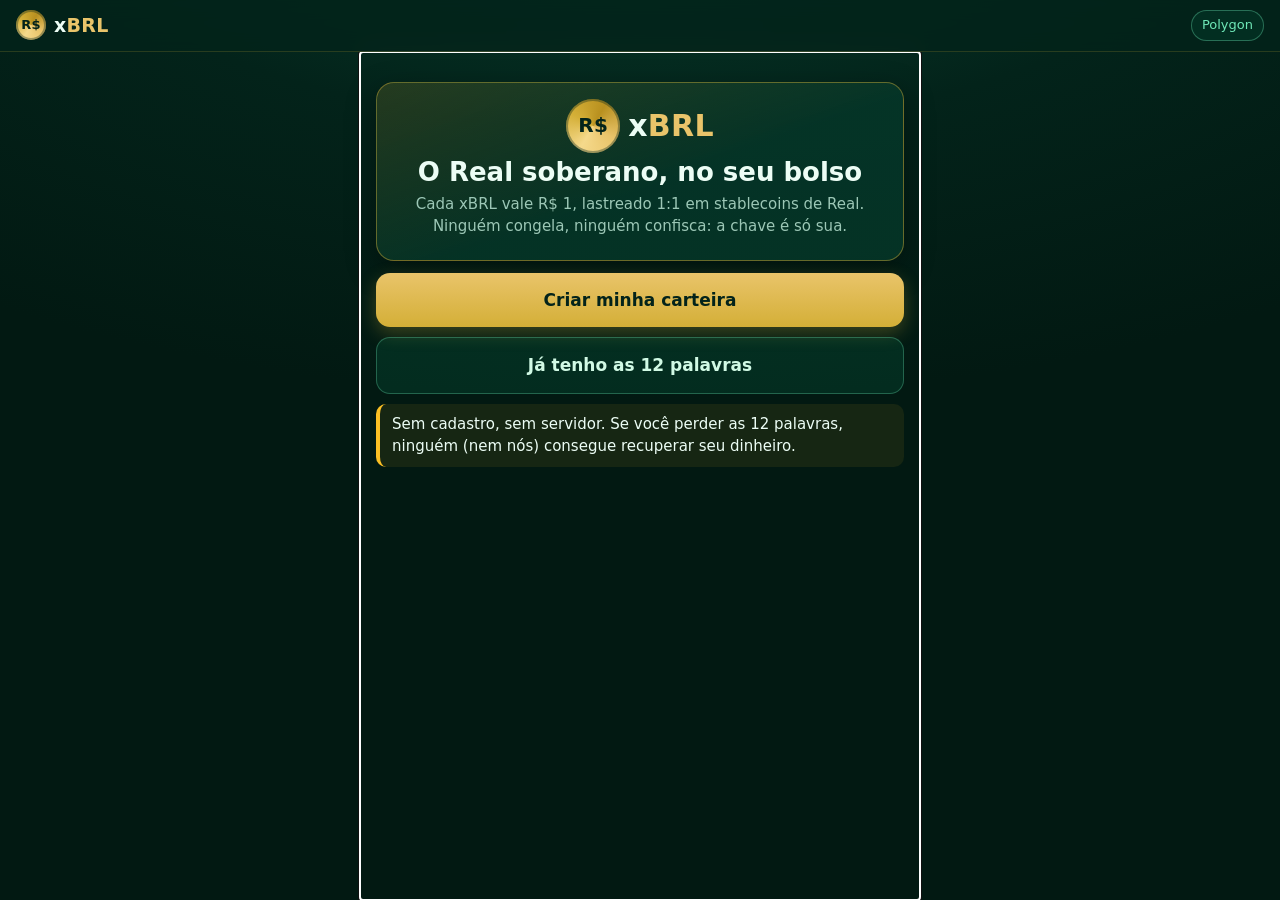
==== wallet/index.html @ 24b8bc8e "Ecossistema xBRL v1: contratos, testes, carteira PWA, landing e CI - Contratos Foundry (Solidity 0.8" ====
<!doctype html>
<html lang="pt-BR">
<head>
  <meta charset="utf-8">
  <meta name="viewport" content="width=device-width, initial-scale=1, viewport-fit=cover">
  <meta name="theme-color" content="#03231A">
  <meta name="color-scheme" content="dark">
  <meta name="description" content="Carteira xBRL — o Real soberano e inconfiscável na Polygon. Autocustódia, sem servidor.">
  <meta http-equiv="Content-Security-Policy" content="default-src 'self'; script-src 'self'; style-src 'self' 'unsafe-inline'; img-src 'self' data:; connect-src 'self' https: http://127.0.0.1:8545 http://localhost:8545; manifest-src 'self'; worker-src 'self'; base-uri 'self'; form-action 'none'">
  <meta name="referrer" content="no-referrer">
  <title>Carteira xBRL</title>
  <link rel="manifest" href="manifest.json">
  <link rel="icon" href="icons/icon-192.png" type="image/png">
  <link rel="apple-touch-icon" href="icons/icon-192.png">
  <style>
    :root {
      --e950: #021912; --e900: #03231A; --e850: #052E22; --e800: #063B2C; --e700: #0A5A43; --e600: #0E7A5A;
      --e500: #10B981; --e300: #6EE7B7; --e100: #D1FAE5;
      --o600: #B8901F; --o500: #D4AF37; --o400: #E9C46A; --o300: #F5D98B;
      --txt: #ECFDF5; --mudo: #9CC7B6; --perigo: #F87171; --aviso: #FBBF24;
      --raio: 18px; --sombra: 0 10px 30px rgba(0,0,0,.35);
      --fonte: ui-rounded, "SF Pro Rounded", system-ui, -apple-system, "Segoe UI", Roboto, "Helvetica Neue", Arial, sans-serif;
      --mono: ui-monospace, "SF Mono", Menlo, Consolas, monospace;
    }
    * { box-sizing: border-box; -webkit-tap-highlight-color: transparent; }
    html, body { margin: 0; height: 100%; }
    body {
      font-family: var(--fonte); color: var(--txt); font-size: 17px; line-height: 1.45;
      background: radial-gradient(1200px 600px at 50% -200px, #0B4A37 0%, var(--e900) 55%, var(--e950) 100%) fixed;
      display: flex; flex-direction: column; min-height: 100dvh; overscroll-behavior: none;
    }
    button, input, select, textarea { font: inherit; color: inherit; }
    a { color: var(--o400); }
    .cab {
      position: sticky; top: 0; z-index: 5; display: flex; align-items: center; gap: 10px;
      padding: calc(10px + env(safe-area-inset-top)) 16px 10px; background: rgba(3,35,26,.86); backdrop-filter: blur(10px);
      border-bottom: 1px solid rgba(212,175,55,.18);
    }
    .marca { display: flex; align-items: center; gap: 8px; font-weight: 800; letter-spacing: .3px; font-size: 19px; }
    .marca .moeda {
      width: 30px; height: 30px; border-radius: 50%; display: grid; place-items: center; font-size: 13px; font-weight: 900;
      background: conic-gradient(from 210deg, var(--o300), var(--o500), var(--o600), var(--o400), var(--o300)); color: var(--e900);
      box-shadow: inset 0 0 0 2px rgba(3,35,26,.35);
    }
    .marca b { color: var(--o400); }
    .chip { margin-left: auto; font-size: 13px; padding: 5px 10px; border-radius: 99px; border: 1px solid rgba(110,231,183,.35); color: var(--e300); background: rgba(16,185,129,.08); }
    .chip.teste { border-color: rgba(251,191,36,.5); color: var(--aviso); background: rgba(251,191,36,.08); }
    .icone-btn { background: none; border: 0; font-size: 20px; padding: 6px; cursor: pointer; border-radius: 10px; }
    .icone-btn:focus-visible, button:focus-visible, input:focus-visible, select:focus-visible, textarea:focus-visible { outline: 3px solid var(--o400); outline-offset: 2px; }
    main { flex: 1; width: 100%; max-width: 560px; margin: 0 auto; padding: 18px 16px 110px; }
    .abas {
      position: fixed; left: 0; right: 0; bottom: 0; z-index: 5; display: grid; grid-template-columns: repeat(5, 1fr);
      padding: 6px 6px calc(6px + env(safe-area-inset-bottom)); background: rgba(2,25,18,.94); backdrop-filter: blur(12px);
      border-top: 1px solid rgba(212,175,55,.2);
    }
    .abas[hidden] { display: none; }
    .abas button { background: none; border: 0; padding: 6px 2px; border-radius: 12px; display: grid; gap: 2px; justify-items: center; font-size: 11.5px; color: var(--mudo); cursor: pointer; }
    .abas button span { font-size: 21px; line-height: 1; }
    .abas button[aria-current="page"] { color: var(--o400); background: rgba(212,175,55,.08); }
    h1 { font-size: 26px; margin: 4px 0 6px; line-height: 1.2; }
    h2 { font-size: 19px; margin: 18px 0 8px; }
    p { margin: 6px 0; }
    .mudo { color: var(--mudo); font-size: 15px; }
    .cartao { background: linear-gradient(180deg, rgba(10,90,67,.55), rgba(6,59,44,.55)); border: 1px solid rgba(110,231,183,.16); border-radius: var(--raio); padding: 16px; margin: 12px 0; box-shadow: var(--sombra); }
    .cartao.ouro { border-color: rgba(212,175,55,.45); background: linear-gradient(160deg, rgba(212,175,55,.16), rgba(6,59,44,.7) 55%); }
    .saldo { font-size: 38px; font-weight: 900; letter-spacing: -.5px; }
    .saldo small { font-size: 16px; color: var(--o400); font-weight: 700; margin-left: 4px; }
    .linha { display: flex; justify-content: space-between; gap: 10px; align-items: center; padding: 8px 0; border-bottom: 1px dashed rgba(110,231,183,.14); }
    .linha:last-child { border-bottom: 0; }
    .grade { display: grid; grid-template-columns: repeat(3, 1fr); gap: 10px; }
    .grade.duas { grid-template-columns: repeat(2, 1fr); }
    .atalho { background: rgba(16,185,129,.1); border: 1px solid rgba(110,231,183,.2); border-radius: 16px; padding: 14px 6px; display: grid; gap: 4px; justify-items: center; cursor: pointer; font-size: 14px; }
    .atalho span { font-size: 26px; }
    .btn { display: block; width: 100%; padding: 15px 18px; border-radius: 14px; border: 0; font-weight: 800; font-size: 17px; cursor: pointer; margin: 10px 0; text-align: center; text-decoration: none; }
    .btn.prim { background: linear-gradient(180deg, var(--o400), var(--o500)); color: var(--e900); box-shadow: 0 6px 18px rgba(212,175,55,.28); }
    .btn.sec { background: rgba(16,185,129,.12); color: var(--e100); border: 1px solid rgba(110,231,183,.3); }
    .btn.perigo { background: rgba(248,113,113,.12); color: #FECACA; border: 1px solid rgba(248,113,113,.4); }
    .btn:disabled { opacity: .45; cursor: not-allowed; }
    .segurar { position: relative; overflow: hidden; user-select: none; -webkit-user-select: none; touch-action: none; }
    .segurar::before { content: ""; position: absolute; inset: 0; width: var(--p, 0%); background: rgba(3,35,26,.28); transition: width .08s linear; }
    .segurar > i { position: relative; font-style: normal; }
    label { display: block; font-size: 14px; color: var(--mudo); margin: 14px 0 6px; }
    input, select, textarea { width: 100%; padding: 14px; border-radius: 12px; border: 1px solid rgba(110,231,183,.28); background: rgba(2,25,18,.6); font-size: 17px; }
    textarea { min-height: 96px; resize: vertical; }
    input.grande { font-size: 28px; font-weight: 800; text-align: center; }
    .aviso { border-left: 4px solid var(--aviso); background: rgba(251,191,36,.08); padding: 10px 12px; border-radius: 10px; font-size: 15px; margin: 10px 0; }
    .erro { border-left: 4px solid var(--perigo); background: rgba(248,113,113,.1); padding: 10px 12px; border-radius: 10px; font-size: 15px; margin: 10px 0; }
    .ok { border-left: 4px solid var(--e500); background: rgba(16,185,129,.1); padding: 10px 12px; border-radius: 10px; font-size: 15px; margin: 10px 0; }
    .palavras { display: grid; grid-template-columns: repeat(2, 1fr); gap: 8px; counter-reset: p; padding: 0; }
    .palavras li { white-space: nowrap; overflow: hidden; text-overflow: ellipsis; list-style: none; background: rgba(2,25,18,.7); border: 1px solid rgba(212,175,55,.3); border-radius: 10px; padding: 9px 6px; text-align: center; font-weight: 700; font-family: var(--mono); font-size: 14px; }
    .palavras li::before { counter-increment: p; content: counter(p) ". "; color: var(--o400); font-weight: 400; }
    .borrado { filter: blur(9px); }
    .pin-pontos { display: flex; justify-content: center; gap: 14px; margin: 18px 0; }
    .pin-pontos i { width: 16px; height: 16px; border-radius: 50%; border: 2px solid var(--o400); }
    .pin-pontos i.cheio { background: var(--o400); }
    .teclado { display: grid; grid-template-columns: repeat(3, 1fr); gap: 10px; max-width: 320px; margin: 0 auto; }
    .teclado button { padding: 16px 0; font-size: 24px; font-weight: 800; border-radius: 16px; border: 1px solid rgba(110,231,183,.22); background: rgba(16,185,129,.08); cursor: pointer; }
    .tremer { animation: tremer .35s; }
    @keyframes tremer { 25% { transform: translateX(-8px); } 75% { transform: translateX(8px); } }
    .deslizar { position: relative; margin: 26px auto; max-width: 340px; }
    .deslizar input[type=range] { -webkit-appearance: none; appearance: none; height: 62px; border-radius: 99px; padding: 0 4px; background: linear-gradient(90deg, rgba(212,175,55,.3), rgba(16,185,129,.18)); border: 1px solid rgba(212,175,55,.5); }
    .deslizar input[type=range]::-webkit-slider-thumb { -webkit-appearance: none; width: 54px; height: 54px; border-radius: 50%; background: radial-gradient(circle at 35% 30%, var(--o300), var(--o500) 60%, var(--o600)); box-shadow: 0 4px 12px rgba(0,0,0,.4); cursor: grab; }
    .deslizar input[type=range]::-moz-range-thumb { width: 54px; height: 54px; border-radius: 50%; border: 0; background: var(--o500); }
    .deslizar span { position: absolute; inset: 0; display: grid; place-items: center; pointer-events: none; font-weight: 800; color: var(--o300); letter-spacing: .4px; }
    .tanque { height: 16px; border-radius: 99px; background: rgba(2,25,18,.8); border: 1px solid rgba(212,175,55,.35); overflow: hidden; }
    .tanque > i { display: block; height: 100%; width: var(--n, 0%); background: linear-gradient(90deg, var(--perigo), var(--aviso) 30%, var(--e500) 60%, var(--o400)); }
    .endereco { font-family: var(--mono); word-break: break-all; font-size: 16px; background: rgba(2,25,18,.7); padding: 12px; border-radius: 12px; border: 1px solid rgba(212,175,55,.3); }
    .selo { display: inline-block; font-size: 12px; font-weight: 800; padding: 3px 8px; border-radius: 99px; background: rgba(212,175,55,.16); color: var(--o300); border: 1px solid rgba(212,175,55,.35); }
    .selo.verde { background: rgba(16,185,129,.14); color: var(--e300); border-color: rgba(110,231,183,.35); }
    .item { display: flex; gap: 12px; align-items: center; padding: 12px; border-radius: 14px; background: rgba(2,25,18,.45); border: 1px solid rgba(110,231,183,.14); margin: 8px 0; cursor: pointer; width: 100%; text-align: left; }
    .item .ic { font-size: 26px; }
    .item .meio { flex: 1; min-width: 0; }
    .item .meio b { display: block; overflow: hidden; text-overflow: ellipsis; white-space: nowrap; }
    .seg { display: grid; grid-template-columns: repeat(2, 1fr); gap: 6px; background: rgba(2,25,18,.6); padding: 4px; border-radius: 14px; margin: 10px 0; }
    .seg button { padding: 10px; border-radius: 10px; border: 0; background: none; font-weight: 700; color: var(--mudo); cursor: pointer; }
    .seg button[aria-pressed="true"] { background: var(--e700); color: var(--txt); }
    .modal { position: fixed; inset: 0; z-index: 20; background: rgba(2,25,18,.82); display: grid; place-items: center; padding: 24px; }
    .modal[hidden] { display: none; }
    .modal .cartao { max-width: 420px; width: 100%; text-align: center; }
    .giro { width: 44px; height: 44px; border-radius: 50%; border: 4px solid rgba(212,175,55,.25); border-top-color: var(--o400); animation: giro 1s linear infinite; margin: 8px auto; }
    @keyframes giro { to { transform: rotate(360deg); } }
    .toast { position: fixed; left: 50%; bottom: calc(88px + env(safe-area-inset-bottom)); transform: translateX(-50%); z-index: 30; background: var(--e700); border: 1px solid rgba(212,175,55,.4); padding: 12px 16px; border-radius: 14px; box-shadow: var(--sombra); max-width: 92vw; font-size: 15px; }
    .toast[hidden] { display: none; }
    .estrelas { display: flex; gap: 6px; justify-content: center; font-size: 34px; }
    .estrelas button { background: none; border: 0; cursor: pointer; filter: grayscale(1) brightness(.7); }
    .estrelas button.on { filter: none; }
    .codigo { font-family: var(--mono); font-size: 26px; letter-spacing: 2px; text-align: center; color: var(--o300); background: rgba(2,25,18,.8); border: 2px dashed var(--o500); border-radius: 14px; padding: 14px; }
    .nivel { display: inline-flex; gap: 2px; color: var(--o400); }
    @media (prefers-reduced-motion: reduce) { * { animation: none !important; transition: none !important; } }
  </style>
</head>
<body>
  <header class="cab">
    <div class="marca"><span class="moeda" aria-hidden="true">R$</span><span>x<b>BRL</b></span></div>
    <span id="rede" class="chip" role="status">Polygon</span>
    <button id="btn-bloquear" class="icone-btn" title="Bloquear carteira" aria-label="Bloquear carteira" hidden>🔒</button>
  </header>

  <main id="tela" tabindex="-1" aria-live="polite">
    <div class="cartao" style="text-align:center"><div class="giro"></div><p>Abrindo a carteira…</p></div>
  </main>

  <nav id="abas" class="abas" aria-label="Seções" hidden>
    <button data-ir="INICIO"><span>🏠</span>Início</button>
    <button data-ir="TRABALHOS"><span>🤝</span>Trabalhos</button>
    <button data-ir="COFRE"><span>🏦</span>Cofre</button>
    <button data-ir="RESERVA"><span>🪙</span>Reserva</button>
    <button data-ir="AJUSTES"><span>⚙️</span>Ajustes</button>
  </nav>

  <div id="modal" class="modal" hidden role="dialog" aria-modal="true" aria-live="assertive"><div class="cartao" id="modal-corpo"></div></div>
  <div id="toast" class="toast" hidden role="status"></div>

  <noscript><p style="padding:20px">A carteira xBRL precisa de JavaScript ligado. Nada é enviado a servidores: tudo roda no seu aparelho.</p></noscript>
  <script src="src/vendor/ethers.umd.min.js"></script>
  <script type="module" src="src/app.js"></script>
</body>
</html>
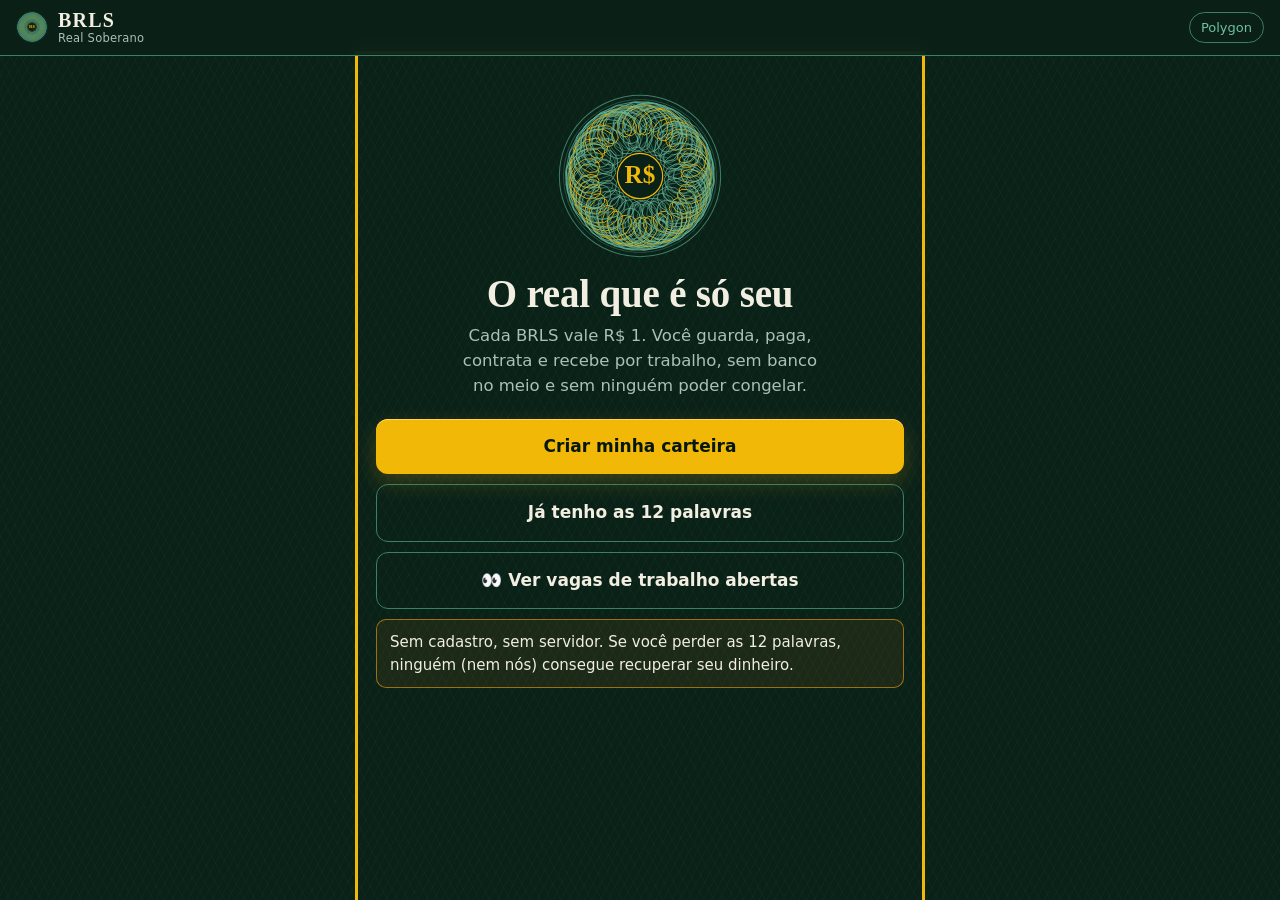
==== commit 461a8b21: "Produção: BRLS (Real Soberano), ações sem gás, kit de gás, comprovante em português e identidade "Cé" ====
--- a/wallet/index.html
+++ b/wallet/index.html
@@ -3,135 +3,20 @@
 <head>
   <meta charset="utf-8">
   <meta name="viewport" content="width=device-width, initial-scale=1, viewport-fit=cover">
-  <meta name="theme-color" content="#03231A">
+  <meta name="theme-color" content="#0A2118">
   <meta name="color-scheme" content="dark">
-  <meta name="description" content="Carteira xBRL — o Real soberano e inconfiscável na Polygon. Autocustódia, sem servidor.">
+  <meta name="description" content="Carteira BRLS — o Real soberano e inconfiscável na Polygon. Autocustódia, sem servidor.">
   <meta http-equiv="Content-Security-Policy" content="default-src 'self'; script-src 'self'; style-src 'self' 'unsafe-inline'; img-src 'self' data:; connect-src 'self' https: http://127.0.0.1:8545 http://localhost:8545; manifest-src 'self'; worker-src 'self'; base-uri 'self'; form-action 'none'">
   <meta name="referrer" content="no-referrer">
-  <title>Carteira xBRL</title>
+  <title>Carteira BRLS</title>
   <link rel="manifest" href="manifest.json">
   <link rel="icon" href="icons/icon-192.png" type="image/png">
   <link rel="apple-touch-icon" href="icons/icon-192.png">
-  <style>
-    :root {
-      --e950: #021912; --e900: #03231A; --e850: #052E22; --e800: #063B2C; --e700: #0A5A43; --e600: #0E7A5A;
-      --e500: #10B981; --e300: #6EE7B7; --e100: #D1FAE5;
-      --o600: #B8901F; --o500: #D4AF37; --o400: #E9C46A; --o300: #F5D98B;
-      --txt: #ECFDF5; --mudo: #9CC7B6; --perigo: #F87171; --aviso: #FBBF24;
-      --raio: 18px; --sombra: 0 10px 30px rgba(0,0,0,.35);
-      --fonte: ui-rounded, "SF Pro Rounded", system-ui, -apple-system, "Segoe UI", Roboto, "Helvetica Neue", Arial, sans-serif;
-      --mono: ui-monospace, "SF Mono", Menlo, Consolas, monospace;
-    }
-    * { box-sizing: border-box; -webkit-tap-highlight-color: transparent; }
-    html, body { margin: 0; height: 100%; }
-    body {
-      font-family: var(--fonte); color: var(--txt); font-size: 17px; line-height: 1.45;
-      background: radial-gradient(1200px 600px at 50% -200px, #0B4A37 0%, var(--e900) 55%, var(--e950) 100%) fixed;
-      display: flex; flex-direction: column; min-height: 100dvh; overscroll-behavior: none;
-    }
-    button, input, select, textarea { font: inherit; color: inherit; }
-    a { color: var(--o400); }
-    .cab {
-      position: sticky; top: 0; z-index: 5; display: flex; align-items: center; gap: 10px;
-      padding: calc(10px + env(safe-area-inset-top)) 16px 10px; background: rgba(3,35,26,.86); backdrop-filter: blur(10px);
-      border-bottom: 1px solid rgba(212,175,55,.18);
-    }
-    .marca { display: flex; align-items: center; gap: 8px; font-weight: 800; letter-spacing: .3px; font-size: 19px; }
-    .marca .moeda {
-      width: 30px; height: 30px; border-radius: 50%; display: grid; place-items: center; font-size: 13px; font-weight: 900;
-      background: conic-gradient(from 210deg, var(--o300), var(--o500), var(--o600), var(--o400), var(--o300)); color: var(--e900);
-      box-shadow: inset 0 0 0 2px rgba(3,35,26,.35);
-    }
-    .marca b { color: var(--o400); }
-    .chip { margin-left: auto; font-size: 13px; padding: 5px 10px; border-radius: 99px; border: 1px solid rgba(110,231,183,.35); color: var(--e300); background: rgba(16,185,129,.08); }
-    .chip.teste { border-color: rgba(251,191,36,.5); color: var(--aviso); background: rgba(251,191,36,.08); }
-    .icone-btn { background: none; border: 0; font-size: 20px; padding: 6px; cursor: pointer; border-radius: 10px; }
-    .icone-btn:focus-visible, button:focus-visible, input:focus-visible, select:focus-visible, textarea:focus-visible { outline: 3px solid var(--o400); outline-offset: 2px; }
-    main { flex: 1; width: 100%; max-width: 560px; margin: 0 auto; padding: 18px 16px 110px; }
-    .abas {
-      position: fixed; left: 0; right: 0; bottom: 0; z-index: 5; display: grid; grid-template-columns: repeat(5, 1fr);
-      padding: 6px 6px calc(6px + env(safe-area-inset-bottom)); background: rgba(2,25,18,.94); backdrop-filter: blur(12px);
-      border-top: 1px solid rgba(212,175,55,.2);
-    }
-    .abas[hidden] { display: none; }
-    .abas button { background: none; border: 0; padding: 6px 2px; border-radius: 12px; display: grid; gap: 2px; justify-items: center; font-size: 11.5px; color: var(--mudo); cursor: pointer; }
-    .abas button span { font-size: 21px; line-height: 1; }
-    .abas button[aria-current="page"] { color: var(--o400); background: rgba(212,175,55,.08); }
-    h1 { font-size: 26px; margin: 4px 0 6px; line-height: 1.2; }
-    h2 { font-size: 19px; margin: 18px 0 8px; }
-    p { margin: 6px 0; }
-    .mudo { color: var(--mudo); font-size: 15px; }
-    .cartao { background: linear-gradient(180deg, rgba(10,90,67,.55), rgba(6,59,44,.55)); border: 1px solid rgba(110,231,183,.16); border-radius: var(--raio); padding: 16px; margin: 12px 0; box-shadow: var(--sombra); }
-    .cartao.ouro { border-color: rgba(212,175,55,.45); background: linear-gradient(160deg, rgba(212,175,55,.16), rgba(6,59,44,.7) 55%); }
-    .saldo { font-size: 38px; font-weight: 900; letter-spacing: -.5px; }
-    .saldo small { font-size: 16px; color: var(--o400); font-weight: 700; margin-left: 4px; }
-    .linha { display: flex; justify-content: space-between; gap: 10px; align-items: center; padding: 8px 0; border-bottom: 1px dashed rgba(110,231,183,.14); }
-    .linha:last-child { border-bottom: 0; }
-    .grade { display: grid; grid-template-columns: repeat(3, 1fr); gap: 10px; }
-    .grade.duas { grid-template-columns: repeat(2, 1fr); }
-    .atalho { background: rgba(16,185,129,.1); border: 1px solid rgba(110,231,183,.2); border-radius: 16px; padding: 14px 6px; display: grid; gap: 4px; justify-items: center; cursor: pointer; font-size: 14px; }
-    .atalho span { font-size: 26px; }
-    .btn { display: block; width: 100%; padding: 15px 18px; border-radius: 14px; border: 0; font-weight: 800; font-size: 17px; cursor: pointer; margin: 10px 0; text-align: center; text-decoration: none; }
-    .btn.prim { background: linear-gradient(180deg, var(--o400), var(--o500)); color: var(--e900); box-shadow: 0 6px 18px rgba(212,175,55,.28); }
-    .btn.sec { background: rgba(16,185,129,.12); color: var(--e100); border: 1px solid rgba(110,231,183,.3); }
-    .btn.perigo { background: rgba(248,113,113,.12); color: #FECACA; border: 1px solid rgba(248,113,113,.4); }
-    .btn:disabled { opacity: .45; cursor: not-allowed; }
-    .segurar { position: relative; overflow: hidden; user-select: none; -webkit-user-select: none; touch-action: none; }
-    .segurar::before { content: ""; position: absolute; inset: 0; width: var(--p, 0%); background: rgba(3,35,26,.28); transition: width .08s linear; }
-    .segurar > i { position: relative; font-style: normal; }
-    label { display: block; font-size: 14px; color: var(--mudo); margin: 14px 0 6px; }
-    input, select, textarea { width: 100%; padding: 14px; border-radius: 12px; border: 1px solid rgba(110,231,183,.28); background: rgba(2,25,18,.6); font-size: 17px; }
-    textarea { min-height: 96px; resize: vertical; }
-    input.grande { font-size: 28px; font-weight: 800; text-align: center; }
-    .aviso { border-left: 4px solid var(--aviso); background: rgba(251,191,36,.08); padding: 10px 12px; border-radius: 10px; font-size: 15px; margin: 10px 0; }
-    .erro { border-left: 4px solid var(--perigo); background: rgba(248,113,113,.1); padding: 10px 12px; border-radius: 10px; font-size: 15px; margin: 10px 0; }
-    .ok { border-left: 4px solid var(--e500); background: rgba(16,185,129,.1); padding: 10px 12px; border-radius: 10px; font-size: 15px; margin: 10px 0; }
-    .palavras { display: grid; grid-template-columns: repeat(2, 1fr); gap: 8px; counter-reset: p; padding: 0; }
-    .palavras li { white-space: nowrap; overflow: hidden; text-overflow: ellipsis; list-style: none; background: rgba(2,25,18,.7); border: 1px solid rgba(212,175,55,.3); border-radius: 10px; padding: 9px 6px; text-align: center; font-weight: 700; font-family: var(--mono); font-size: 14px; }
-    .palavras li::before { counter-increment: p; content: counter(p) ". "; color: var(--o400); font-weight: 400; }
-    .borrado { filter: blur(9px); }
-    .pin-pontos { display: flex; justify-content: center; gap: 14px; margin: 18px 0; }
-    .pin-pontos i { width: 16px; height: 16px; border-radius: 50%; border: 2px solid var(--o400); }
-    .pin-pontos i.cheio { background: var(--o400); }
-    .teclado { display: grid; grid-template-columns: repeat(3, 1fr); gap: 10px; max-width: 320px; margin: 0 auto; }
-    .teclado button { padding: 16px 0; font-size: 24px; font-weight: 800; border-radius: 16px; border: 1px solid rgba(110,231,183,.22); background: rgba(16,185,129,.08); cursor: pointer; }
-    .tremer { animation: tremer .35s; }
-    @keyframes tremer { 25% { transform: translateX(-8px); } 75% { transform: translateX(8px); } }
-    .deslizar { position: relative; margin: 26px auto; max-width: 340px; }
-    .deslizar input[type=range] { -webkit-appearance: none; appearance: none; height: 62px; border-radius: 99px; padding: 0 4px; background: linear-gradient(90deg, rgba(212,175,55,.3), rgba(16,185,129,.18)); border: 1px solid rgba(212,175,55,.5); }
-    .deslizar input[type=range]::-webkit-slider-thumb { -webkit-appearance: none; width: 54px; height: 54px; border-radius: 50%; background: radial-gradient(circle at 35% 30%, var(--o300), var(--o500) 60%, var(--o600)); box-shadow: 0 4px 12px rgba(0,0,0,.4); cursor: grab; }
-    .deslizar input[type=range]::-moz-range-thumb { width: 54px; height: 54px; border-radius: 50%; border: 0; background: var(--o500); }
-    .deslizar span { position: absolute; inset: 0; display: grid; place-items: center; pointer-events: none; font-weight: 800; color: var(--o300); letter-spacing: .4px; }
-    .tanque { height: 16px; border-radius: 99px; background: rgba(2,25,18,.8); border: 1px solid rgba(212,175,55,.35); overflow: hidden; }
-    .tanque > i { display: block; height: 100%; width: var(--n, 0%); background: linear-gradient(90deg, var(--perigo), var(--aviso) 30%, var(--e500) 60%, var(--o400)); }
-    .endereco { font-family: var(--mono); word-break: break-all; font-size: 16px; background: rgba(2,25,18,.7); padding: 12px; border-radius: 12px; border: 1px solid rgba(212,175,55,.3); }
-    .selo { display: inline-block; font-size: 12px; font-weight: 800; padding: 3px 8px; border-radius: 99px; background: rgba(212,175,55,.16); color: var(--o300); border: 1px solid rgba(212,175,55,.35); }
-    .selo.verde { background: rgba(16,185,129,.14); color: var(--e300); border-color: rgba(110,231,183,.35); }
-    .item { display: flex; gap: 12px; align-items: center; padding: 12px; border-radius: 14px; background: rgba(2,25,18,.45); border: 1px solid rgba(110,231,183,.14); margin: 8px 0; cursor: pointer; width: 100%; text-align: left; }
-    .item .ic { font-size: 26px; }
-    .item .meio { flex: 1; min-width: 0; }
-    .item .meio b { display: block; overflow: hidden; text-overflow: ellipsis; white-space: nowrap; }
-    .seg { display: grid; grid-template-columns: repeat(2, 1fr); gap: 6px; background: rgba(2,25,18,.6); padding: 4px; border-radius: 14px; margin: 10px 0; }
-    .seg button { padding: 10px; border-radius: 10px; border: 0; background: none; font-weight: 700; color: var(--mudo); cursor: pointer; }
-    .seg button[aria-pressed="true"] { background: var(--e700); color: var(--txt); }
-    .modal { position: fixed; inset: 0; z-index: 20; background: rgba(2,25,18,.82); display: grid; place-items: center; padding: 24px; }
-    .modal[hidden] { display: none; }
-    .modal .cartao { max-width: 420px; width: 100%; text-align: center; }
-    .giro { width: 44px; height: 44px; border-radius: 50%; border: 4px solid rgba(212,175,55,.25); border-top-color: var(--o400); animation: giro 1s linear infinite; margin: 8px auto; }
-    @keyframes giro { to { transform: rotate(360deg); } }
-    .toast { position: fixed; left: 50%; bottom: calc(88px + env(safe-area-inset-bottom)); transform: translateX(-50%); z-index: 30; background: var(--e700); border: 1px solid rgba(212,175,55,.4); padding: 12px 16px; border-radius: 14px; box-shadow: var(--sombra); max-width: 92vw; font-size: 15px; }
-    .toast[hidden] { display: none; }
-    .estrelas { display: flex; gap: 6px; justify-content: center; font-size: 34px; }
-    .estrelas button { background: none; border: 0; cursor: pointer; filter: grayscale(1) brightness(.7); }
-    .estrelas button.on { filter: none; }
-    .codigo { font-family: var(--mono); font-size: 26px; letter-spacing: 2px; text-align: center; color: var(--o300); background: rgba(2,25,18,.8); border: 2px dashed var(--o500); border-radius: 14px; padding: 14px; }
-    .nivel { display: inline-flex; gap: 2px; color: var(--o400); }
-    @media (prefers-reduced-motion: reduce) { * { animation: none !important; transition: none !important; } }
-  </style>
+  <link rel="stylesheet" href="estilo.css">
 </head>
 <body>
   <header class="cab">
-    <div class="marca"><span class="moeda" aria-hidden="true">R$</span><span>x<b>BRL</b></span></div>
+    <div id="marca"><span class="marca"><span class="palavra">BRLS<small>Real Soberano</small></span></span></div>
     <span id="rede" class="chip" role="status">Polygon</span>
     <button id="btn-bloquear" class="icone-btn" title="Bloquear carteira" aria-label="Bloquear carteira" hidden>🔒</button>
   </header>
@@ -143,7 +28,6 @@
   <nav id="abas" class="abas" aria-label="Seções" hidden>
     <button data-ir="INICIO"><span>🏠</span>Início</button>
     <button data-ir="TRABALHOS"><span>🤝</span>Trabalhos</button>
-    <button data-ir="COFRE"><span>🏦</span>Cofre</button>
     <button data-ir="RESERVA"><span>🪙</span>Reserva</button>
     <button data-ir="AJUSTES"><span>⚙️</span>Ajustes</button>
   </nav>
@@ -151,7 +35,7 @@
   <div id="modal" class="modal" hidden role="dialog" aria-modal="true" aria-live="assertive"><div class="cartao" id="modal-corpo"></div></div>
   <div id="toast" class="toast" hidden role="status"></div>
 
-  <noscript><p style="padding:20px">A carteira xBRL precisa de JavaScript ligado. Nada é enviado a servidores: tudo roda no seu aparelho.</p></noscript>
+  <noscript><p style="padding:20px">A carteira BRLS precisa de JavaScript ligado. Nada é enviado a servidores: tudo roda no seu aparelho.</p></noscript>
   <script src="src/vendor/ethers.umd.min.js"></script>
   <script type="module" src="src/app.js"></script>
 </body>
--- a/wallet/estilo.css
+++ b/wallet/estilo.css
@@ -0,0 +1,227 @@
+/* =====================================================================
+   BRLS — identidade "Cédula viva"
+   A carteira se comporta como uma cédula do Real gravada em talho-doce: roseta de guilhoché,
+   números em serifa de cédula, molduras duplas finas. Mata atlântica de fundo, ipê-amarelo para agir.
+   Uma regra de ouro: o amarelo-ipê só aparece onde a pessoa age (botão principal, foco, valor).
+   ===================================================================== */
+:root {
+  --mata: #0A2118;      /* fundo */
+  --mata-funda: #061710;
+  --folha: #123629;     /* superfícies */
+  --folha-clara: #1A4636;
+  --gravura: #3E7D66;   /* linhas de gravura, bordas */
+  --gravura-viva: #6FBFA0;
+  --ipe: #F2B807;       /* ação */
+  --ipe-claro: #FFD35C;
+  --papel: #F2EEE1;     /* texto */
+  --mudo: #A9C2B5;
+  --urucum: #E4572E;    /* perigo */
+  --pequi: #F59E0B;     /* atenção */
+
+  --serifa: "Iowan Old Style", "Palatino Linotype", Palatino, "Book Antiqua", "URW Palladio L", Georgia, serif;
+  --texto: ui-rounded, "SF Pro Rounded", system-ui, -apple-system, "Segoe UI", Roboto, "Helvetica Neue", Arial, sans-serif;
+  --mono: ui-monospace, "SF Mono", Menlo, Consolas, monospace;
+
+  /* escala tipográfica (razão 1,25) */
+  --t-1: 13px; --t0: 16.5px; --t1: 20px; --t2: 25px; --t3: 31px; --t4: 39px; --t5: 49px;
+  --raio-cedula: 6px; --raio: 14px; --raio-btn: 12px;
+
+  /* compatibilidade com nomes antigos usados no código */
+  --e950: var(--mata-funda); --e900: var(--mata); --e800: var(--folha); --e700: var(--folha-clara);
+  --e500: var(--gravura-viva); --e300: var(--gravura-viva); --e100: var(--papel);
+  --o600: #C99600; --o500: var(--ipe); --o400: var(--ipe); --o300: var(--ipe-claro);
+  --txt: var(--papel); --perigo: var(--urucum); --aviso: var(--pequi);
+  --sombra: 0 14px 34px rgba(0, 0, 0, .38);
+}
+
+* { box-sizing: border-box; -webkit-tap-highlight-color: transparent; }
+html, body { margin: 0; height: 100%; }
+body {
+  font-family: var(--texto); color: var(--papel); font-size: var(--t0); line-height: 1.5;
+  background-color: var(--mata);
+  /* trama de gravura bem fraca, como o fundo de segurança de uma cédula */
+  background-image:
+    repeating-linear-gradient(118deg, rgba(111, 191, 160, .035) 0 1px, transparent 1px 7px),
+    repeating-linear-gradient(62deg, rgba(111, 191, 160, .03) 0 1px, transparent 1px 9px);
+  display: flex; flex-direction: column; min-height: 100dvh; overscroll-behavior: none;
+  font-variant-numeric: lining-nums tabular-nums;
+}
+button, input, select, textarea { font: inherit; color: inherit; }
+a { color: var(--ipe-claro); text-underline-offset: 3px; }
+:focus-visible { outline: 3px solid var(--ipe); outline-offset: 2px; }
+
+/* ---------- roseta ---------- */
+.roseta { display: block; flex: none; }
+.roseta .aro { fill: none; stroke: var(--gravura); stroke-width: 1.2; }
+.roseta .aro.fino { stroke-width: .6; }
+.roseta polyline { stroke: var(--gravura-viva); vector-effect: non-scaling-stroke; }
+.roseta .r0 { stroke: var(--ipe); }
+.roseta .r2 { stroke: var(--gravura); }
+.roseta .miolo { fill: var(--mata); stroke: var(--ipe); stroke-width: 1.4; }
+.roseta .cifra { font-family: var(--serifa); font-weight: 700; font-size: 30px; fill: var(--ipe); }
+.roseta.desenhar polyline { stroke-dasharray: 2400; stroke-dashoffset: 2400; animation: gravar 2.4s cubic-bezier(.6, .1, .2, 1) forwards; }
+.roseta.desenhar .r1 { animation-delay: .15s; } .roseta.desenhar .r2 { animation-delay: .3s; }
+.roseta.desenhar .r3 { animation-delay: .45s; } .roseta.desenhar .r4 { animation-delay: .6s; } .roseta.desenhar .r5 { animation-delay: .75s; }
+@keyframes gravar { to { stroke-dashoffset: 0; } }
+
+/* ---------- cabeçalho e navegação ---------- */
+.cab {
+  position: sticky; top: 0; z-index: 5; display: flex; align-items: center; gap: 10px;
+  padding: calc(10px + env(safe-area-inset-top)) 16px 10px; background: rgba(10, 33, 24, .9); backdrop-filter: blur(10px);
+  border-bottom: 1px solid var(--gravura);
+}
+.marca { display: flex; align-items: center; gap: 10px; text-decoration: none; color: var(--papel); }
+.marca .palavra { font-family: var(--serifa); font-weight: 700; font-size: var(--t1); letter-spacing: .06em; line-height: 1; display: grid; }
+.marca .palavra small { font-family: var(--texto); font-weight: 500; font-size: 11.5px; letter-spacing: .02em; color: var(--mudo); margin-top: 3px; }
+.chip { margin-left: auto; font-size: var(--t-1); padding: 5px 11px; border-radius: 99px; border: 1px solid var(--gravura); color: var(--gravura-viva); }
+.chip.teste { border-color: var(--pequi); color: var(--pequi); }
+.icone-btn { background: none; border: 0; font-size: 20px; padding: 6px; cursor: pointer; border-radius: 10px; }
+main { flex: 1; width: 100%; max-width: 560px; margin: 0 auto; padding: 20px 16px 116px; }
+.abas {
+  position: fixed; left: 0; right: 0; bottom: 0; z-index: 5; display: grid; grid-template-columns: repeat(4, 1fr);
+  padding: 6px 6px calc(6px + env(safe-area-inset-bottom)); background: rgba(6, 23, 16, .95); backdrop-filter: blur(12px);
+  border-top: 1px solid var(--gravura);
+}
+.abas[hidden] { display: none; }
+.abas button { background: none; border: 0; padding: 7px 2px; border-radius: 12px; display: grid; gap: 3px; justify-items: center; font-size: 12px; color: var(--mudo); cursor: pointer; }
+.abas button span { font-size: 21px; line-height: 1; }
+.abas button[aria-current="page"] { color: var(--papel); box-shadow: inset 0 -3px 0 var(--ipe); border-radius: 12px 12px 4px 4px; }
+
+/* ---------- tipografia ---------- */
+h1, h2, .titulo-grande { font-family: var(--serifa); font-weight: 700; letter-spacing: -.005em; }
+h1 { font-size: var(--t3); margin: 6px 0 8px; line-height: 1.12; }
+h2 { font-size: var(--t1); margin: 22px 0 8px; line-height: 1.2; }
+.titulo-grande { font-size: var(--t4); line-height: 1.05; margin: 14px 0 10px; }
+p { margin: 6px 0; }
+.mudo { color: var(--mudo); font-size: 15px; }
+.serie { font-family: var(--serifa); font-style: italic; color: var(--mudo); font-size: 14px; letter-spacing: .04em; }
+
+/* ---------- a cédula (saldo) ---------- */
+.cedula {
+  position: relative; overflow: hidden; border-radius: var(--raio-cedula); padding: 18px 18px 16px; margin: 6px 0 16px;
+  background: linear-gradient(135deg, var(--folha-clara), var(--folha) 60%);
+  border: 1px solid var(--gravura);
+  box-shadow: inset 0 0 0 5px var(--folha), inset 0 0 0 6px rgba(242, 184, 7, .55), var(--sombra);
+}
+.cedula .roseta.fundo { position: absolute; right: -62px; top: -40px; opacity: .55; pointer-events: none; }
+.cedula > p { position: relative; margin: 0; }
+.cedula-topo { display: flex; justify-content: space-between; gap: 8px; font-family: var(--serifa); font-size: 15px; }
+.saldo { font-family: var(--serifa); font-weight: 700; font-size: var(--t5); line-height: 1.05; margin: 18px 0 10px !important; letter-spacing: -.01em; }
+.saldo .cifra { font-size: var(--t2); color: var(--ipe); margin-right: 6px; vertical-align: .55em; }
+.saldo small { font-size: var(--t0); color: var(--ipe); margin-left: 6px; }
+.cedula-pe { font-size: var(--t-1); color: var(--mudo); }
+
+.abertura { text-align: center; padding: 10px 6px 4px; }
+.abertura .roseta { margin: 6px auto 4px; }
+.abertura p { color: var(--mudo); max-width: 34ch; margin: 6px auto; }
+
+/* ---------- blocos ---------- */
+.cartao { background: var(--folha); border: 1px solid rgba(62, 125, 102, .7); border-radius: var(--raio); padding: 16px; margin: 12px 0; }
+.cartao.ouro { border-color: rgba(242, 184, 7, .55); }
+.linha { display: flex; justify-content: space-between; gap: 10px; align-items: center; padding: 9px 0; border-bottom: 1px solid rgba(62, 125, 102, .35); }
+.linha:last-child { border-bottom: 0; }
+.linha b { font-variant-numeric: tabular-nums; text-align: right; }
+.grade { display: grid; grid-template-columns: repeat(3, 1fr); gap: 10px; }
+.grade.duas { grid-template-columns: repeat(2, 1fr); }
+.atalho { background: var(--folha); border: 1px solid rgba(62, 125, 102, .6); border-radius: var(--raio); padding: 14px 6px; display: grid; gap: 6px; justify-items: center; cursor: pointer; font-size: 14px; }
+.atalho span { font-size: 26px; }
+.atalho:active { transform: translateY(1px); }
+
+/* ---------- botões ---------- */
+.btn { display: block; width: 100%; padding: 15px 18px; border-radius: var(--raio-btn); border: 0; font-weight: 750; font-size: 17px; cursor: pointer; margin: 10px 0; text-align: center; text-decoration: none; }
+.btn.prim { background: var(--ipe); color: var(--mata-funda); box-shadow: 0 1px 0 var(--ipe-claro) inset, 0 8px 22px rgba(242, 184, 7, .22); }
+.btn.sec { background: transparent; color: var(--papel); border: 1px solid var(--gravura); }
+.btn.perigo { background: transparent; color: #FFB4A2; border: 1px solid var(--urucum); }
+.btn:disabled { opacity: .45; cursor: not-allowed; }
+.segurar { position: relative; overflow: hidden; user-select: none; -webkit-user-select: none; touch-action: none; }
+.segurar::before { content: ""; position: absolute; inset: 0; width: var(--p, 0%); background: rgba(6, 23, 16, .28); transition: width .08s linear; }
+.segurar > i { position: relative; font-style: normal; }
+
+/* ---------- formulários ---------- */
+label { display: block; font-size: 14.5px; color: var(--mudo); margin: 16px 0 6px; }
+input, select, textarea { width: 100%; padding: 14px; border-radius: 10px; border: 1px solid var(--gravura); background: var(--mata-funda); font-size: 17px; }
+textarea { min-height: 96px; resize: vertical; }
+input.grande { font-family: var(--serifa); font-size: var(--t3); font-weight: 700; text-align: center; }
+
+/* ---------- mensagens ---------- */
+.aviso, .erro, .ok { padding: 11px 13px; border-radius: 10px; font-size: 15px; margin: 10px 0; border: 1px solid; }
+.aviso { border-color: rgba(245, 158, 11, .6); background: rgba(245, 158, 11, .07); }
+.erro { border-color: var(--urucum); background: rgba(228, 87, 46, .1); }
+.ok { border-color: var(--gravura-viva); background: rgba(111, 191, 160, .08); }
+
+/* ---------- frase, PIN, deslize ---------- */
+.palavras { display: grid; grid-template-columns: repeat(2, 1fr); gap: 8px; counter-reset: p; padding: 0; }
+.palavras li { white-space: nowrap; overflow: hidden; text-overflow: ellipsis; list-style: none; background: var(--mata-funda); border: 1px solid var(--gravura); border-radius: 8px; padding: 9px 6px; text-align: center; font-weight: 700; font-family: var(--serifa); font-size: 16px; }
+.palavras li::before { counter-increment: p; content: counter(p) ". "; color: var(--ipe); font-weight: 400; }
+.borrado { filter: blur(9px); }
+.pin-pontos { display: flex; justify-content: center; gap: 14px; margin: 18px 0; }
+.pin-pontos i { width: 16px; height: 16px; border-radius: 50%; border: 2px solid var(--ipe); }
+.pin-pontos i.cheio { background: var(--ipe); }
+.teclado { display: grid; grid-template-columns: repeat(3, 1fr); gap: 10px; max-width: 320px; margin: 0 auto; }
+.teclado button { padding: 16px 0; font-family: var(--serifa); font-size: 26px; font-weight: 700; border-radius: 50%; aspect-ratio: 1; border: 1px solid var(--gravura); background: var(--folha); cursor: pointer; }
+.tremer { animation: tremer .35s; }
+@keyframes tremer { 25% { transform: translateX(-8px); } 75% { transform: translateX(8px); } }
+.deslizar { position: relative; margin: 26px auto; max-width: 340px; }
+.deslizar input[type=range] { -webkit-appearance: none; appearance: none; height: 62px; border-radius: 99px; padding: 0 4px; background: var(--mata-funda); border: 1px solid var(--ipe); }
+.deslizar input[type=range]::-webkit-slider-thumb { -webkit-appearance: none; width: 54px; height: 54px; border-radius: 50%; background: var(--ipe); box-shadow: 0 4px 12px rgba(0, 0, 0, .4); cursor: grab; }
+.deslizar input[type=range]::-moz-range-thumb { width: 54px; height: 54px; border-radius: 50%; border: 0; background: var(--ipe); }
+.deslizar span { position: absolute; inset: 0; display: grid; place-items: center; pointer-events: none; font-weight: 700; color: var(--papel); }
+
+/* ---------- peças ---------- */
+.tanque { height: 14px; border-radius: 99px; background: var(--mata-funda); border: 1px solid var(--gravura); overflow: hidden; }
+.tanque > i { display: block; height: 100%; width: var(--n, 0%); background: linear-gradient(90deg, var(--urucum), var(--pequi) 35%, var(--ipe)); }
+.endereco { font-family: var(--mono); word-break: break-all; font-size: 15.5px; background: var(--mata-funda); padding: 12px; border-radius: 10px; border: 1px solid var(--gravura); }
+.selo { display: inline-block; font-size: 12.5px; font-weight: 700; padding: 3px 9px; border-radius: 99px; color: var(--ipe-claro); border: 1px solid rgba(242, 184, 7, .5); }
+.selo.verde { color: var(--gravura-viva); border-color: var(--gravura); }
+.item { display: flex; gap: 12px; align-items: center; padding: 12px; border-radius: var(--raio); background: var(--folha); border: 1px solid rgba(62, 125, 102, .55); margin: 8px 0; cursor: pointer; width: 100%; text-align: left; }
+.item .ic { font-size: 26px; }
+.item .meio { flex: 1; min-width: 0; }
+.item .meio b { display: block; overflow: hidden; text-overflow: ellipsis; white-space: nowrap; }
+.item > b { font-family: var(--serifa); font-size: var(--t1); }
+.seg { display: grid; grid-template-columns: repeat(auto-fit, minmax(90px, 1fr)); gap: 4px; background: var(--mata-funda); padding: 4px; border-radius: 12px; margin: 10px 0; border: 1px solid rgba(62, 125, 102, .5); }
+.seg button { padding: 10px; border-radius: 9px; border: 0; background: none; font-weight: 650; color: var(--mudo); cursor: pointer; }
+.seg button[aria-pressed="true"] { background: var(--folha-clara); color: var(--papel); box-shadow: inset 0 -2px 0 var(--ipe); }
+.modal { position: fixed; inset: 0; z-index: 20; background: rgba(6, 23, 16, .86); display: grid; place-items: center; padding: 22px; }
+.modal[hidden] { display: none; }
+.modal .cartao { max-width: 440px; width: 100%; text-align: center; max-height: 92dvh; overflow-y: auto; box-shadow: var(--sombra); }
+.giro { width: 44px; height: 44px; border-radius: 50%; border: 3px solid rgba(242, 184, 7, .2); border-top-color: var(--ipe); animation: giro 1s linear infinite; margin: 8px auto; }
+@keyframes giro { to { transform: rotate(360deg); } }
+.toast { position: fixed; left: 50%; bottom: calc(90px + env(safe-area-inset-bottom)); transform: translateX(-50%); z-index: 30; background: var(--folha-clara); border: 1px solid var(--gravura-viva); padding: 12px 16px; border-radius: 12px; box-shadow: var(--sombra); max-width: 92vw; font-size: 15px; }
+.toast[hidden] { display: none; }
+.estrelas { display: flex; gap: 6px; justify-content: center; font-size: 34px; }
+.estrelas button { background: none; border: 0; cursor: pointer; filter: grayscale(1) brightness(.7); }
+.estrelas button.on { filter: none; }
+.codigo { font-family: var(--serifa); font-weight: 700; font-size: 23px; line-height: 1.5; text-align: center; color: var(--ipe-claro); background: var(--mata-funda); border: 1px solid var(--ipe); box-shadow: inset 0 0 0 4px var(--mata-funda), inset 0 0 0 5px rgba(242, 184, 7, .4); border-radius: var(--raio-cedula); padding: 14px; }
+.nivel { display: inline-flex; gap: 2px; color: var(--ipe); }
+details.cartao summary { cursor: pointer; padding: 4px 0; }
+.msg { background: var(--folha-clara); border-radius: 14px 14px 14px 4px; padding: 8px 12px; margin: 8px 30px 8px 0; }
+.msg.minha { background: rgba(242, 184, 7, .14); border: 1px solid rgba(242, 184, 7, .3); border-radius: 14px 14px 4px 14px; margin: 8px 0 8px 30px; }
+.msg p { margin: 2px 0 0; white-space: pre-wrap; word-break: break-word; }
+
+/* ---------- comprovante ---------- */
+.recibo { border-radius: var(--raio-cedula); background: var(--folha); border: 1px solid var(--gravura); box-shadow: inset 0 0 0 5px var(--folha), inset 0 0 0 6px rgba(111, 191, 160, .45); padding: 20px 18px; margin: 10px 0; }
+.recibo .roseta { margin: 0 auto 6px; }
+.recibo h1 { text-align: center; }
+.status { text-align: center; font-weight: 700; }
+.status.certo { color: var(--gravura-viva); }
+.status.falhou { color: #FFB4A2; }
+.evento { display: grid; grid-template-columns: 34px 1fr; gap: 10px; padding: 12px 0; border-bottom: 1px solid rgba(62, 125, 102, .35); }
+.evento:last-child { border-bottom: 0; }
+.evento .ic { font-size: 24px; line-height: 1.2; }
+.evento b.valor { font-family: var(--serifa); font-size: var(--t1); }
+.quem { font-family: var(--mono); font-size: 13.5px; color: var(--mudo); word-break: break-all; }
+
+@media (prefers-reduced-motion: reduce) {
+  *, .roseta.desenhar polyline { animation: none !important; transition: none !important; stroke-dashoffset: 0 !important; }
+}
+
+/* ---------- primeiros passos ---------- */
+.guia h2 { margin-top: 2px; }
+.passos { list-style: none; padding: 0; margin: 8px 0 0; counter-reset: passo; }
+.passos li { position: relative; padding: 10px 0 10px 44px; border-left: 2px solid var(--gravura); margin-left: 14px; }
+.passos li::before { counter-increment: passo; content: counter(passo); position: absolute; left: -15px; top: 8px; width: 28px; height: 28px; border-radius: 50%; display: grid; place-items: center; font-family: var(--serifa); font-weight: 700; background: var(--mata-funda); border: 1px solid var(--gravura); color: var(--mudo); }
+.passos li.feito::before { content: "✓"; background: var(--gravura); color: var(--papel); }
+.passos li.feito b { color: var(--mudo); text-decoration: line-through; text-decoration-color: var(--gravura); }
+.passos li.agora::before { background: var(--ipe); border-color: var(--ipe); color: var(--mata-funda); }
+.passos li:last-child { border-left-color: transparent; }
+.passos p { color: var(--mudo); margin: 4px 0 0; }
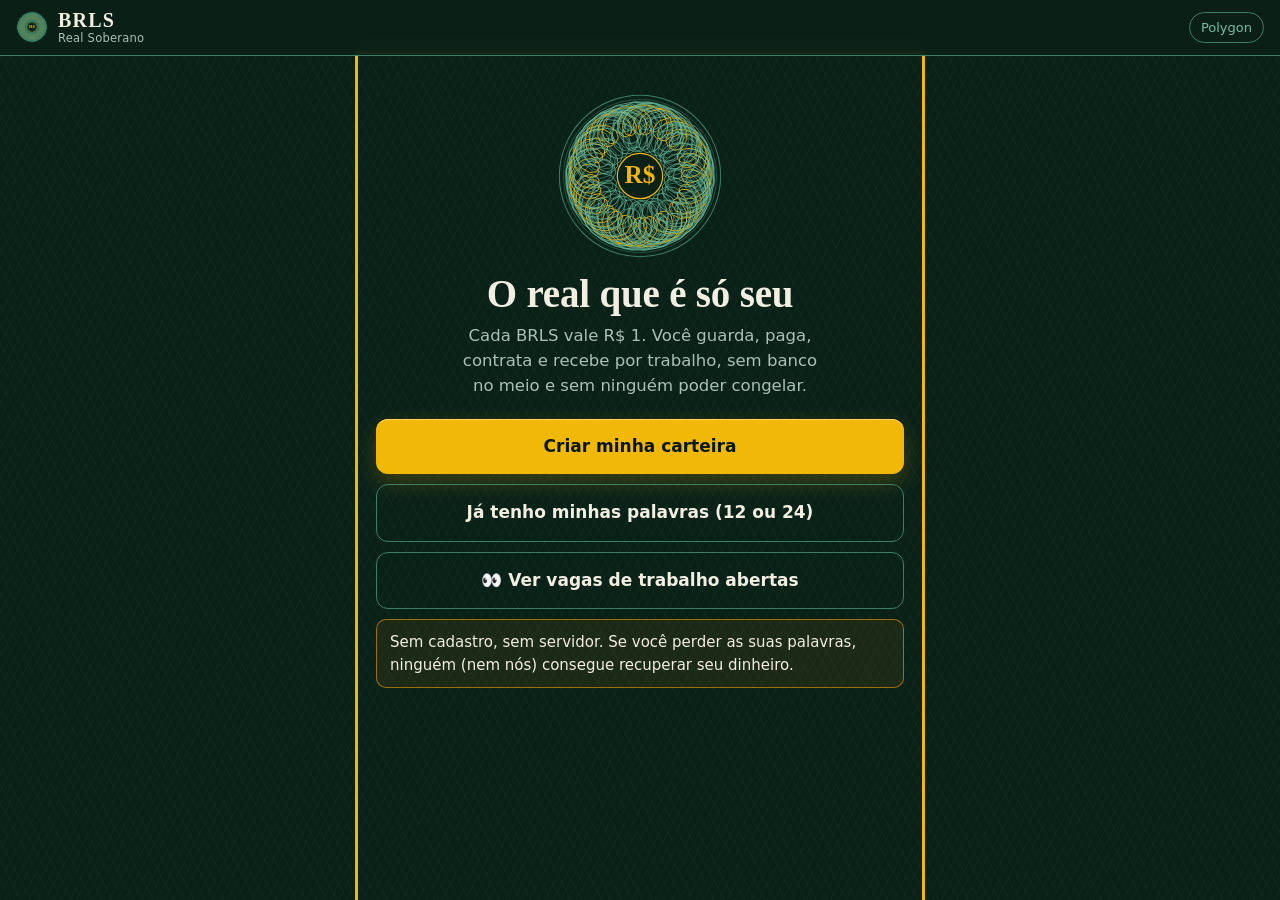
==== commit 84b81024: "Mapa com o ponto exato e pedido sem POL que chega ao app do passageiro (3.4.0) Embarque e destino (e" ====
--- a/wallet/index.html
+++ b/wallet/index.html
@@ -6,7 +6,7 @@
   <meta name="theme-color" content="#0A2118">
   <meta name="color-scheme" content="dark">
   <meta name="description" content="Carteira BRLS — o Real soberano e inconfiscável na Polygon. Autocustódia, sem servidor.">
-  <meta http-equiv="Content-Security-Policy" content="default-src 'self'; script-src 'self'; style-src 'self' 'unsafe-inline'; img-src 'self' data:; connect-src 'self' https: http://127.0.0.1:8545 http://localhost:8545; manifest-src 'self'; worker-src 'self'; base-uri 'self'; form-action 'none'">
+  <meta http-equiv="Content-Security-Policy" content="default-src 'self'; script-src 'self'; style-src 'self' 'unsafe-inline'; img-src 'self' data: blob:; connect-src 'self' https: http://127.0.0.1:8545 http://localhost:8545; manifest-src 'self'; worker-src 'self'; base-uri 'self'; form-action 'none'">
   <meta name="referrer" content="no-referrer">
   <title>Carteira BRLS</title>
   <link rel="manifest" href="manifest.json">
--- a/wallet/estilo.css
+++ b/wallet/estilo.css
@@ -225,3 +225,56 @@
 .passos li.agora::before { background: var(--ipe); border-color: var(--ipe); color: var(--mata-funda); }
 .passos li:last-child { border-left-color: transparent; }
 .passos p { color: var(--mudo); margin: 4px 0 0; }
+
+/* Comprovante aberto dentro do próprio app (Caixa Forte no Android: nada sai do Tor) */
+.janela-comprovante { position: fixed; inset: 0; z-index: 60; display: flex; flex-direction: column; gap: 8px; padding: 10px; background: var(--mata-funda); }
+.janela-comprovante .btn { align-self: flex-start; }
+.janela-comprovante iframe { flex: 1; width: 100%; border: 1px solid var(--gravura); border-radius: 12px; background: var(--mata); }
+
+/* Escolha das palavras ao criar a carteira (12/24, inglês/português) */
+.opcoes-frase { display: grid; grid-template-columns: 1fr 1fr; gap: 8px; margin: 10px 0; }
+.opcoes-frase .opcao-frase { margin: 0; display: grid; gap: 2px; padding: 10px 8px; font-size: 15px; }
+.opcoes-frase .opcao-frase small { font-weight: 400; font-size: 12px; opacity: .85; font-family: var(--texto, system-ui); }
+
+/* Corrida (carro/moto) */
+.item.corrida .meio b { font-family: var(--serifa); }
+.corrida-ativa { padding: 8px 10px; }
+.corrida-ativa .item { margin: 0; }
+.passo-corrida { margin: 6px 2px 0; font-size: 15px; color: var(--papel); }
+div.passo-corrida { margin: 8px 0 12px; }
+
+/* ---------- Ponto exato no mapa (mapa.js) ---------- */
+.rotulo-ponto { margin: 14px 0 4px; font-weight: 600; }
+.ponto { display: flex; gap: 12px; align-items: center; width: 100%; text-align: left; padding: 12px; border-radius: var(--raio); background: var(--folha); color: var(--papel); border: 1px dashed var(--gravura-viva); cursor: pointer; font: inherit; }
+.ponto.marcado { border-style: solid; border-color: var(--ipe); }
+.ponto .ic { font-size: 24px; }
+.ponto .meio { flex: 1; min-width: 0; display: grid; gap: 2px; }
+.ponto .meio b { overflow: hidden; text-overflow: ellipsis; white-space: nowrap; }
+.ponto:focus-visible { outline: 3px solid var(--ipe); outline-offset: 2px; }
+body.com-mapa { overflow: hidden; }
+.mapa-folha { position: fixed; inset: 0; z-index: 60; display: flex; flex-direction: column; background: var(--mata-funda); color: var(--papel); }
+.mapa-topo { display: flex; align-items: center; gap: 8px; padding: 10px 12px; border-bottom: 1px solid rgba(62, 125, 102, .55); }
+.mapa-voltar { background: none; border: 0; color: var(--papel); font-size: 24px; width: 44px; height: 44px; cursor: pointer; }
+.mapa-busca { display: flex; gap: 8px; padding: 8px 12px; }
+.mapa-busca input { flex: 1; margin: 0; }
+.mapa-resultados { max-height: 38vh; overflow: auto; padding: 0 12px 8px; }
+.mapa-resultados button { display: block; width: 100%; text-align: left; padding: 10px; margin: 4px 0; background: var(--folha); color: var(--papel); border: 1px solid rgba(62, 125, 102, .55); border-radius: var(--raio); font: inherit; cursor: pointer; }
+.mapa-area { position: relative; flex: 1; overflow: hidden; touch-action: none; background: #dfe6e1; cursor: grab; }
+.mapa-area:focus-visible { outline: 3px solid var(--ipe); outline-offset: -3px; }
+.mapa-camada { position: absolute; inset: 0; transform-origin: 50% 50%; }
+.mapa-camada img { position: absolute; left: 0; top: 0; width: 256px; height: 256px; user-select: none; -webkit-user-drag: none; }
+.mapa-camada img.falhou { background: repeating-linear-gradient(45deg, #cfd8d2 0 8px, #dfe6e1 8px 16px); }
+.mapa-pino { position: absolute; left: 50%; top: 50%; transform: translate(-50%, -100%); pointer-events: none; filter: drop-shadow(0 3px 3px rgba(0, 0, 0, .35)); }
+.mapa-pino::after { content: ""; position: absolute; left: 50%; bottom: -3px; width: 8px; height: 4px; margin-left: -4px; border-radius: 50%; background: rgba(0, 0, 0, .35); }
+.mapa-zoom { position: absolute; right: 12px; top: 12px; display: grid; gap: 6px; }
+.mapa-zoom button, .mapa-aqui { min-width: 48px; height: 48px; border-radius: 12px; border: 1px solid var(--gravura); background: var(--mata); color: var(--papel); font-size: 22px; cursor: pointer; }
+.mapa-aqui { position: absolute; left: 12px; bottom: 28px; padding: 0 14px; font-size: 16px; font-weight: 600; }
+.mapa-credito { position: absolute; right: 6px; bottom: 4px; background: rgba(255, 255, 255, .8); color: #222; padding: 1px 6px; border-radius: 4px; font-size: 11px; }
+.mapa-base { padding: 10px 12px calc(12px + env(safe-area-inset-bottom)); border-top: 1px solid rgba(62, 125, 102, .55); }
+.mapa-end { margin: 0 0 8px; min-height: 2.6em; font-family: var(--serifa); }
+.mapa-compl { margin: 0 0 8px; }
+.mapa-base .btn { margin: 0; }
+.gps { display: grid; gap: 6px; margin: 8px 0; padding: 10px; border-radius: var(--raio); background: rgba(18, 54, 41, .7); border: 1px solid rgba(62, 125, 102, .55); }
+.gps-botoes { display: flex; flex-wrap: wrap; gap: 6px; }
+.btn.mini { width: auto; margin: 0; padding: 8px 12px; min-height: 40px; font-size: 14px; display: inline-flex; align-items: center; text-decoration: none; }
+.correio.destaque { border: 2px solid var(--ipe); }
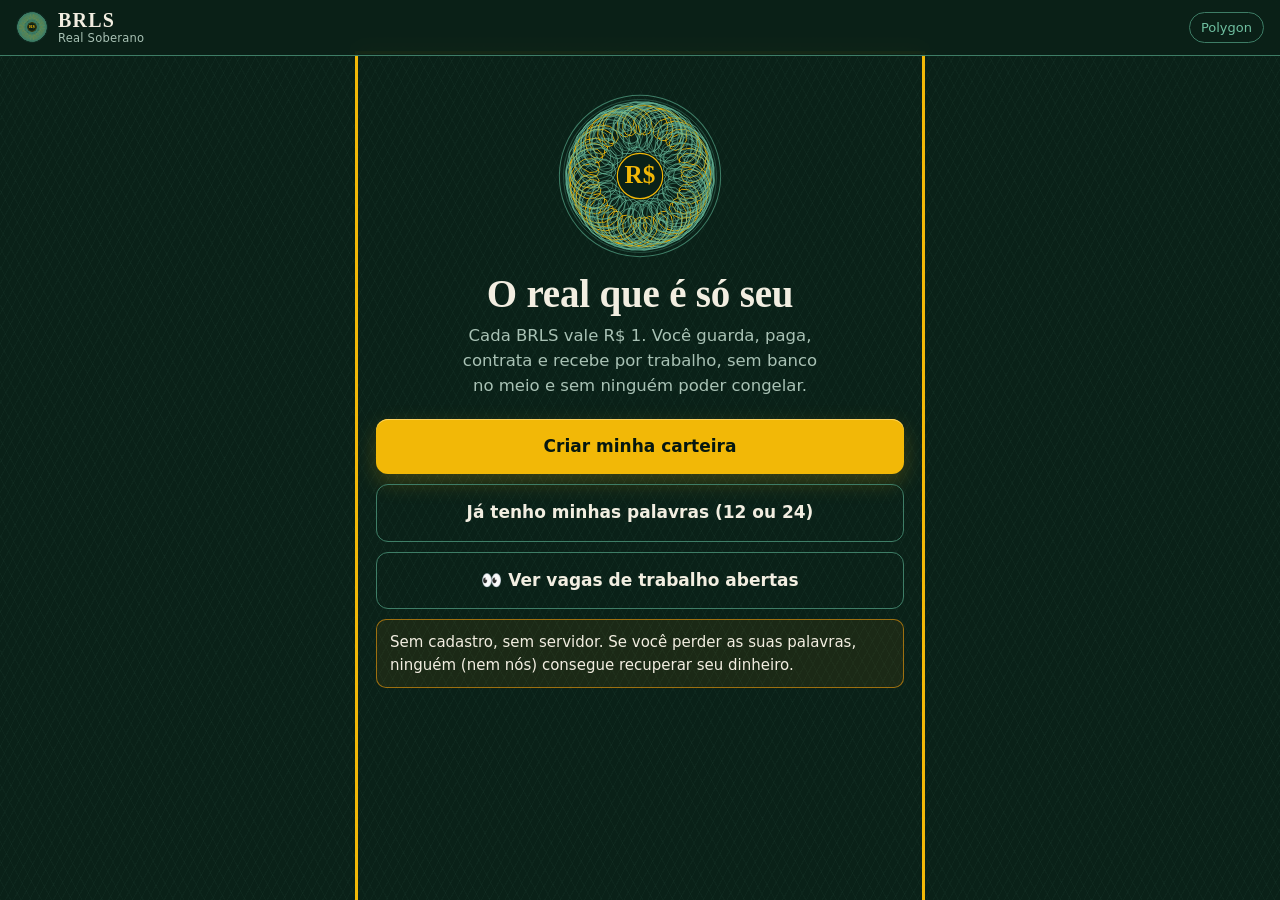
==== commit f7e4b083: "Vitrine incensurável, comida (loja + sacola + entregador), Pix ⇄ BRLS de pessoa para pessoa (3.5.0) " ====
--- a/wallet/index.html
+++ b/wallet/index.html
@@ -27,6 +27,7 @@
 
   <nav id="abas" class="abas" aria-label="Seções" hidden>
     <button data-ir="INICIO"><span>🏠</span>Início</button>
+    <button data-ir="VITRINE"><span>🛍️</span>Vitrine</button>
     <button data-ir="TRABALHOS"><span>🤝</span>Trabalhos</button>
     <button data-ir="RESERVA"><span>🪙</span>Reserva</button>
     <button data-ir="AJUSTES"><span>⚙️</span>Ajustes</button>
--- a/wallet/estilo.css
+++ b/wallet/estilo.css
@@ -78,7 +78,7 @@
 .icone-btn { background: none; border: 0; font-size: 20px; padding: 6px; cursor: pointer; border-radius: 10px; }
 main { flex: 1; width: 100%; max-width: 560px; margin: 0 auto; padding: 20px 16px 116px; }
 .abas {
-  position: fixed; left: 0; right: 0; bottom: 0; z-index: 5; display: grid; grid-template-columns: repeat(4, 1fr);
+  position: fixed; left: 0; right: 0; bottom: 0; z-index: 5; display: grid; grid-template-columns: repeat(5, 1fr);
   padding: 6px 6px calc(6px + env(safe-area-inset-bottom)); background: rgba(6, 23, 16, .95); backdrop-filter: blur(12px);
   border-top: 1px solid var(--gravura);
 }
@@ -278,3 +278,29 @@
 .gps-botoes { display: flex; flex-wrap: wrap; gap: 6px; }
 .btn.mini { width: auto; margin: 0; padding: 8px 12px; min-height: 40px; font-size: 14px; display: inline-flex; align-items: center; text-decoration: none; }
 .correio.destaque { border: 2px solid var(--ipe); }
+
+/* ---------- Trabalhos arquivados ---------- */
+.arquivados { margin-top: 18px; }
+.arquivados summary { cursor: pointer; padding: 12px 4px; font-weight: 600; }
+.arquivados summary small { font-weight: 400; margin-left: 6px; }
+.item.arquivado { opacity: .72; border-style: dashed; }
+
+/* ---------- Vitrine ---------- */
+.cats { display: grid; grid-template-columns: repeat(3, 1fr); gap: 8px; margin: 8px 0 12px; }
+.cats button { display: grid; gap: 4px; justify-items: center; padding: 10px 4px; border-radius: var(--raio); border: 1px solid rgba(62, 125, 102, .55); background: var(--folha); color: var(--papel); font: inherit; font-size: 13px; cursor: pointer; }
+.cats button span { font-size: 24px; line-height: 1; }
+.cats button[aria-pressed="true"] { border-color: var(--ipe); box-shadow: inset 0 -3px 0 var(--ipe); }
+.cats button:focus-visible { outline: 3px solid var(--ipe); outline-offset: 2px; }
+.item .ic.foto { width: 56px; height: 56px; border-radius: 10px; overflow: hidden; display: grid; place-items: center; background: var(--mata-funda); flex: none; }
+.item .ic.foto img { width: 100%; height: 100%; object-fit: cover; }
+.fotos { display: flex; gap: 8px; overflow-x: auto; scroll-snap-type: x mandatory; margin: 0 -4px 8px; }
+.fotos img { height: 240px; max-width: 92%; border-radius: var(--raio); object-fit: cover; scroll-snap-align: start; }
+.fotos.mini img { height: 84px; }
+.preco { font-family: var(--serifa); font-size: 28px; color: var(--ipe-claro); margin: 4px 0 10px; }
+.spec { display: grid; grid-template-columns: 1fr 1.4fr; gap: 8px; }
+.spec input { margin: 4px 0; }
+.passos-mini { padding-left: 20px; color: var(--mudo); }
+.passos-mini li { margin: 4px 0; }
+.mini-x { background: none; border: 0; color: var(--urucum); font-size: 16px; cursor: pointer; padding: 0 0 0 8px; }
+.mapa-campos { display: grid; grid-template-columns: 1fr 2fr; gap: 8px; }
+.mapa-campos input { margin: 0 0 8px; }
